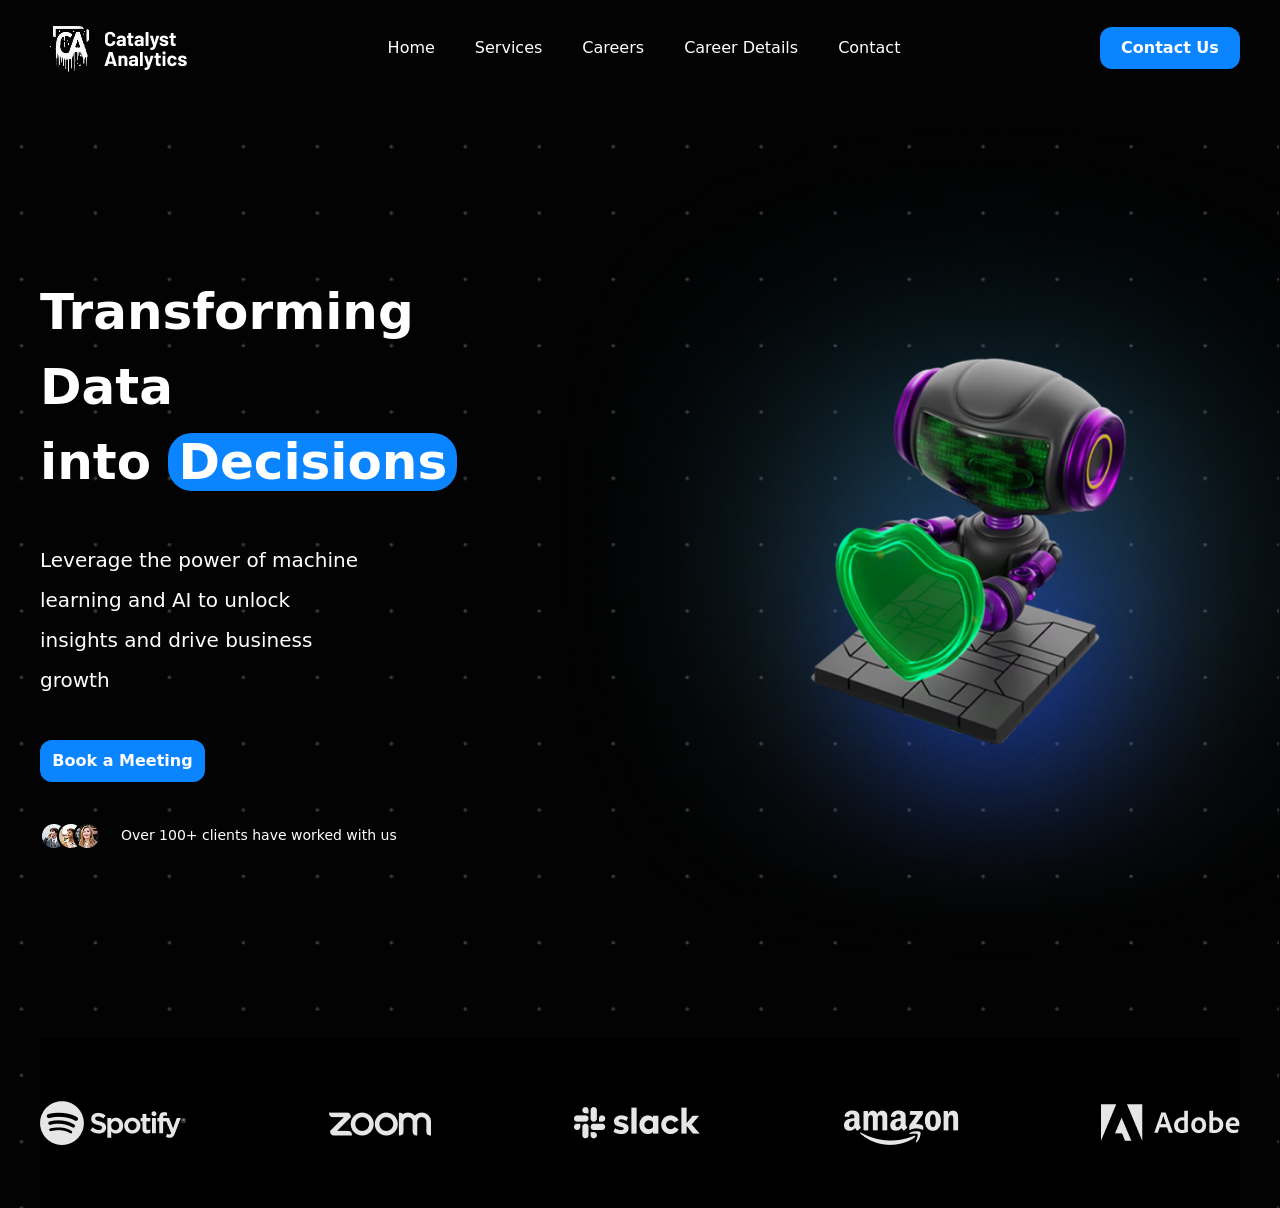
==== index.html @ ceae3aae "small fixes of sec1 page1" ====
<!DOCTYPE html>
<html lang="en">

<head>
    <meta charset="UTF-8">
    <meta name="viewport" content="width=device-width, initial-scale=1.0">
    <link rel="stylesheet" href="./src/output.css">
    <title>Document</title>
</head>

<body class="bg-[#030303]">
    <header class="max-w-[1200px] w-full  h-[96px] items-center m-auto flex flex-row justify-between">
        <img src="./Logo.png" alt="">
        <p class="lg:hidden text-[white] text-4xl mr-[20px]">☰</p>
        <div class="flex flex-row hidden lg:flex text-[white] gap-[40px] text-[16px]">
            <a href="#">Home</a>
            <a href="./src/services.html">Services</a>
            <a href="./src/careers.html">Careers</a>
            <a href="./src/details.html">Career Details</a>
            <a href="./src/Contact.html">Contact</a>
        </div>
        <button class="w-[140px] h-[42px] hidden lg:block bg-[#0A84FF] text-[white] font-semibold rounded-xl">Contact
            Us</button>
    </header>
    <section class="bg-[url('../Frame.png')] bg-no-repeat  bg-contain bg-no-repeat  ">
        <div class="flex  flex-col lg:flex-row max-w-[1200px] mt-[70px] lg:mt-[0] justify-between items-center m-auto w-full h-[400xp] lg:h-[932px]">
            <aside class="flex flex-col gap-[40px]">
                <h1 class="text-[white] text-[40px] lg:text-[50px] lg:w-[472px] font-bold">Transforming Data <br>into
                    <span class="pl-[10px] pr-[10px] bg-[#0A84FF] rounded-3xl">Decisions</span></h1>
                <p class="lg:text-[20px] w-[320px] text-[white] lg:text-left text-center leading-10 font-[300]">Leverage
                    the power of machine learning and <br class="lg:hidden"> AI
                    to unlock <br class="hidden"> insights and drive business growth</p>
                <button
                    class="ml-[80px] lg:ml-[0] w-[165px] h-[42px] bg-[#0A84FF] text-[white] font-semibold rounded-xl">Book
                    a Meeting
                </button>
                <div class="flex flex-row items-center gap-[20px]">
                    <img src="./Group 20.png" alt="">
                    <p class="text-white font-[300] text-[14px]">Over 100+ clients have worked with us</p>
                </div>
            </aside>
            <img src="./robot area.png" class="hidden lg:block lg:w-[66.8%]" alt="">

        </div>
        <div
            class="w-full h-[170px] hidden lg:flex bg-[black] items-center lg:mt-[10px] max-w-[1200px] m-auto flex gap-[50px] flex-col lg:flex-row justify-between">
            <img src="./Logo-1.png" alt="">
            <img src="./Logo-2.png" alt="">
            <img src="./Logo-3.png" alt="">
            <img src="./Logo-4.png" alt="">
            <img src="./Logo-5.png" alt="">
        </div>
    </section>
</body>

</html>
---- src/output.css ----
/*! tailwindcss v4.2.4 | MIT License | https://tailwindcss.com */
@layer properties;
@layer theme, base, components, utilities;
@layer theme {
  :root, :host {
    --font-sans: ui-sans-serif, system-ui, sans-serif, "Apple Color Emoji",
      "Segoe UI Emoji", "Segoe UI Symbol", "Noto Color Emoji";
    --font-mono: ui-monospace, SFMono-Regular, Menlo, Monaco, Consolas, "Liberation Mono",
      "Courier New", monospace;
    --color-white: #fff;
    --spacing: 0.25rem;
    --text-4xl: 2.25rem;
    --text-4xl--line-height: calc(2.5 / 2.25);
    --font-weight-semibold: 600;
    --font-weight-bold: 700;
    --radius-xl: 0.75rem;
    --radius-2xl: 1rem;
    --radius-3xl: 1.5rem;
    --default-font-family: var(--font-sans);
    --default-mono-font-family: var(--font-mono);
  }
}
@layer base {
  *, ::after, ::before, ::backdrop, ::file-selector-button {
    box-sizing: border-box;
    margin: 0;
    padding: 0;
    border: 0 solid;
  }
  html, :host {
    line-height: 1.5;
    -webkit-text-size-adjust: 100%;
    tab-size: 4;
    font-family: var(--default-font-family, ui-sans-serif, system-ui, sans-serif, "Apple Color Emoji", "Segoe UI Emoji", "Segoe UI Symbol", "Noto Color Emoji");
    font-feature-settings: var(--default-font-feature-settings, normal);
    font-variation-settings: var(--default-font-variation-settings, normal);
    -webkit-tap-highlight-color: transparent;
  }
  hr {
    height: 0;
    color: inherit;
    border-top-width: 1px;
  }
  abbr:where([title]) {
    -webkit-text-decoration: underline dotted;
    text-decoration: underline dotted;
  }
  h1, h2, h3, h4, h5, h6 {
    font-size: inherit;
    font-weight: inherit;
  }
  a {
    color: inherit;
    -webkit-text-decoration: inherit;
    text-decoration: inherit;
  }
  b, strong {
    font-weight: bolder;
  }
  code, kbd, samp, pre {
    font-family: var(--default-mono-font-family, ui-monospace, SFMono-Regular, Menlo, Monaco, Consolas, "Liberation Mono", "Courier New", monospace);
    font-feature-settings: var(--default-mono-font-feature-settings, normal);
    font-variation-settings: var(--default-mono-font-variation-settings, normal);
    font-size: 1em;
  }
  small {
    font-size: 80%;
  }
  sub, sup {
    font-size: 75%;
    line-height: 0;
    position: relative;
    vertical-align: baseline;
  }
  sub {
    bottom: -0.25em;
  }
  sup {
    top: -0.5em;
  }
  table {
    text-indent: 0;
    border-color: inherit;
    border-collapse: collapse;
  }
  :-moz-focusring {
    outline: auto;
  }
  progress {
    vertical-align: baseline;
  }
  summary {
    display: list-item;
  }
  ol, ul, menu {
    list-style: none;
  }
  img, svg, video, canvas, audio, iframe, embed, object {
    display: block;
    vertical-align: middle;
  }
  img, video {
    max-width: 100%;
    height: auto;
  }
  button, input, select, optgroup, textarea, ::file-selector-button {
    font: inherit;
    font-feature-settings: inherit;
    font-variation-settings: inherit;
    letter-spacing: inherit;
    color: inherit;
    border-radius: 0;
    background-color: transparent;
    opacity: 1;
  }
  :where(select:is([multiple], [size])) optgroup {
    font-weight: bolder;
  }
  :where(select:is([multiple], [size])) optgroup option {
    padding-inline-start: 20px;
  }
  ::file-selector-button {
    margin-inline-end: 4px;
  }
  ::placeholder {
    opacity: 1;
  }
  @supports (not (-webkit-appearance: -apple-pay-button))  or (contain-intrinsic-size: 1px) {
    ::placeholder {
      color: currentcolor;
      @supports (color: color-mix(in lab, red, red)) {
        color: color-mix(in oklab, currentcolor 50%, transparent);
      }
    }
  }
  textarea {
    resize: vertical;
  }
  ::-webkit-search-decoration {
    -webkit-appearance: none;
  }
  ::-webkit-date-and-time-value {
    min-height: 1lh;
    text-align: inherit;
  }
  ::-webkit-datetime-edit {
    display: inline-flex;
  }
  ::-webkit-datetime-edit-fields-wrapper {
    padding: 0;
  }
  ::-webkit-datetime-edit, ::-webkit-datetime-edit-year-field, ::-webkit-datetime-edit-month-field, ::-webkit-datetime-edit-day-field, ::-webkit-datetime-edit-hour-field, ::-webkit-datetime-edit-minute-field, ::-webkit-datetime-edit-second-field, ::-webkit-datetime-edit-millisecond-field, ::-webkit-datetime-edit-meridiem-field {
    padding-block: 0;
  }
  ::-webkit-calendar-picker-indicator {
    line-height: 1;
  }
  :-moz-ui-invalid {
    box-shadow: none;
  }
  button, input:where([type="button"], [type="reset"], [type="submit"]), ::file-selector-button {
    appearance: button;
  }
  ::-webkit-inner-spin-button, ::-webkit-outer-spin-button {
    height: auto;
  }
  [hidden]:where(:not([hidden="until-found"])) {
    display: none !important;
  }
}
@layer utilities {
  .m-auto {
    margin: auto;
  }
  .mt-\[0px\] {
    margin-top: 0px;
  }
  .mt-\[00px\] {
    margin-top: 00px;
  }
  .mt-\[10px\] {
    margin-top: 10px;
  }
  .mt-\[70px\] {
    margin-top: 70px;
  }
  .mt-\[80px\] {
    margin-top: 80px;
  }
  .mt-\[100px\] {
    margin-top: 100px;
  }
  .mt-\[300px\] {
    margin-top: 300px;
  }
  .mr-\[20px\] {
    margin-right: 20px;
  }
  .ml-\[80px\] {
    margin-left: 80px;
  }
  .ml-\[100px\] {
    margin-left: 100px;
  }
  .flex {
    display: flex;
  }
  .hidden {
    display: none;
  }
  .table {
    display: table;
  }
  .h-\[42px\] {
    height: 42px;
  }
  .h-\[77px\] {
    height: 77px;
  }
  .h-\[96\] {
    height: 96;
  }
  .h-\[96px\] {
    height: 96px;
  }
  .h-\[170px\] {
    height: 170px;
  }
  .h-\[400xp\] {
    height: 400xp;
  }
  .h-\[654\.5970458984375px\] {
    height: 654.5970458984375px;
  }
  .h-\[655px\] {
    height: 655px;
  }
  .h-\[932\] {
    height: 932;
  }
  .h-\[932px\] {
    height: 932px;
  }
  .w-\[0\%\] {
    width: 0%;
  }
  .w-\[2px\] {
    width: 2px;
  }
  .w-\[5\] {
    width: 5;
  }
  .w-\[20px\] {
    width: 20px;
  }
  .w-\[39px\] {
    width: 39px;
  }
  .w-\[42px\] {
    width: 42px;
  }
  .w-\[50\%\] {
    width: 50%;
  }
  .w-\[65\%\] {
    width: 65%;
  }
  .w-\[66\%\] {
    width: 66%;
  }
  .w-\[66\.5\%\] {
    width: 66.5%;
  }
  .w-\[66\.8\%\] {
    width: 66.8%;
  }
  .w-\[67\%\] {
    width: 67%;
  }
  .w-\[68\%\] {
    width: 68%;
  }
  .w-\[70\%\] {
    width: 70%;
  }
  .w-\[80\%\] {
    width: 80%;
  }
  .w-\[140\.00000691413788\] {
    width: 140.00000691413788;
  }
  .w-\[140px\] {
    width: 140px;
  }
  .w-\[165\.00000542402177\] {
    width: 165.00000542402177;
  }
  .w-\[165px\] {
    width: 165px;
  }
  .w-\[200px\] {
    width: 200px;
  }
  .w-\[320px\] {
    width: 320px;
  }
  .w-\[359px\] {
    width: 359px;
  }
  .w-\[378px\] {
    width: 378px;
  }
  .w-\[378x\] {
    width: 378x;
  }
  .w-\[452px\] {
    width: 452px;
  }
  .w-\[472px\] {
    width: 472px;
  }
  .w-\[492px\] {
    width: 492px;
  }
  .w-\[502px\] {
    width: 502px;
  }
  .w-\[552px\] {
    width: 552px;
  }
  .w-\[570px\] {
    width: 570px;
  }
  .w-\[582px\] {
    width: 582px;
  }
  .w-\[602px\] {
    width: 602px;
  }
  .w-\[712px\] {
    width: 712px;
  }
  .w-\[761\.2799072265625\] {
    width: 761.2799072265625;
  }
  .w-\[761\.2799072265625px\] {
    width: 761.2799072265625px;
  }
  .w-full {
    width: 100%;
  }
  .max-w-\[1200px\] {
    max-width: 1200px;
  }
  .border-collapse {
    border-collapse: collapse;
  }
  .resize {
    resize: both;
  }
  .flex-col {
    flex-direction: column;
  }
  .flex-row {
    flex-direction: row;
  }
  .items-center {
    align-items: center;
  }
  .justify-between {
    justify-content: space-between;
  }
  .justify-center {
    justify-content: center;
  }
  .gap-\[20px\] {
    gap: 20px;
  }
  .gap-\[30px\] {
    gap: 30px;
  }
  .gap-\[40px\] {
    gap: 40px;
  }
  .gap-\[50px\] {
    gap: 50px;
  }
  .rounded-2xl {
    border-radius: var(--radius-2xl);
  }
  .rounded-3xl {
    border-radius: var(--radius-3xl);
  }
  .rounded-xl {
    border-radius: var(--radius-xl);
  }
  .border {
    border-style: var(--tw-border-style);
    border-width: 1px;
  }
  .bg-\[\#0A84FF\] {
    background-color: #0A84FF;
  }
  .bg-\[\#030303\] {
    background-color: #030303;
  }
  .bg-\[black\] {
    background-color: black;
  }
  .bg-\[ur\(\'\'\)\] {
    background-color: ur('');
  }
  .bg-\[ur\(\'\.\.\/Frame\'\)\] {
    background-color: ur('../Frame');
  }
  .bg-\[ur\(\'\.\.\/Frame\.png\'\)\] {
    background-color: ur('../Frame.png');
  }
  .bg-\[ur\(\'\.\/Frame\.png\'\)\] {
    background-color: ur('./Frame.png');
  }
  .bg-\[ur\] {
    background-color: ur;
  }
  .bg-\[url\(\'\.\.\/Frame\.png\'\)\] {
    background-image: url('../Frame.png');
  }
  .bg-\[url\(\'\.\/Frame\.png\'\)\] {
    background-image: url('./Frame.png');
  }
  .bg-contain {
    background-size: contain;
  }
  .bg-cover {
    background-size: cover;
  }
  .bg-no-repeat {
    background-repeat: no-repeat;
  }
  .pr-\[10px\] {
    padding-right: 10px;
  }
  .pl-\[10px\] {
    padding-left: 10px;
  }
  .pl-\[100px\] {
    padding-left: 100px;
  }
  .text-center {
    text-align: center;
  }
  .text-4xl {
    font-size: var(--text-4xl);
    line-height: var(--tw-leading, var(--text-4xl--line-height));
  }
  .text-\[14px\] {
    font-size: 14px;
  }
  .text-\[16px\] {
    font-size: 16px;
  }
  .text-\[18px\] {
    font-size: 18px;
  }
  .text-\[20px\] {
    font-size: 20px;
  }
  .text-\[30px\] {
    font-size: 30px;
  }
  .text-\[40px\] {
    font-size: 40px;
  }
  .text-\[50px\] {
    font-size: 50px;
  }
  .text-\[60px\] {
    font-size: 60px;
  }
  .text-\[65px\] {
    font-size: 65px;
  }
  .text-\[69px\] {
    font-size: 69px;
  }
  .text-\[72px\] {
    font-size: 72px;
  }
  .leading-3 {
    --tw-leading: calc(var(--spacing) * 3);
    line-height: calc(var(--spacing) * 3);
  }
  .leading-10 {
    --tw-leading: calc(var(--spacing) * 10);
    line-height: calc(var(--spacing) * 10);
  }
  .font-\[300\] {
    --tw-font-weight: 300;
    font-weight: 300;
  }
  .font-bold {
    --tw-font-weight: var(--font-weight-bold);
    font-weight: var(--font-weight-bold);
  }
  .font-semibold {
    --tw-font-weight: var(--font-weight-semibold);
    font-weight: var(--font-weight-semibold);
  }
  .text-\[14\[x\]\] {
    color: 14[x];
  }
  .text-\[px\] {
    color: px;
  }
  .text-\[white\] {
    color: white;
  }
  .text-white {
    color: var(--color-white);
  }
  .underline {
    text-decoration-line: underline;
  }
  .outline {
    outline-style: var(--tw-outline-style);
    outline-width: 1px;
  }
  .lg\:mt-\[0\] {
    @media (width >= 64rem) {
      margin-top: 0;
    }
  }
  .lg\:mt-\[10px\] {
    @media (width >= 64rem) {
      margin-top: 10px;
    }
  }
  .lg\:mr-\[0\] {
    @media (width >= 64rem) {
      margin-right: 0;
    }
  }
  .lg\:ml-\[0\] {
    @media (width >= 64rem) {
      margin-left: 0;
    }
  }
  .lg\:block {
    @media (width >= 64rem) {
      display: block;
    }
  }
  .lg\:flex {
    @media (width >= 64rem) {
      display: flex;
    }
  }
  .lg\:hidden {
    @media (width >= 64rem) {
      display: none;
    }
  }
  .lg\:h-\[932px\] {
    @media (width >= 64rem) {
      height: 932px;
    }
  }
  .lg\:w-\[66\.8\%\] {
    @media (width >= 64rem) {
      width: 66.8%;
    }
  }
  .lg\:w-\[472px\] {
    @media (width >= 64rem) {
      width: 472px;
    }
  }
  .lg\:max-w-\[1200px\] {
    @media (width >= 64rem) {
      max-width: 1200px;
    }
  }
  .lg\:flex-row {
    @media (width >= 64rem) {
      flex-direction: row;
    }
  }
  .lg\:text-left {
    @media (width >= 64rem) {
      text-align: left;
    }
  }
  .lg\:text-\[20px\] {
    @media (width >= 64rem) {
      font-size: 20px;
    }
  }
  .lg\:text-\[50px\] {
    @media (width >= 64rem) {
      font-size: 50px;
    }
  }
}
@property --tw-border-style {
  syntax: "*";
  inherits: false;
  initial-value: solid;
}
@property --tw-leading {
  syntax: "*";
  inherits: false;
}
@property --tw-font-weight {
  syntax: "*";
  inherits: false;
}
@property --tw-outline-style {
  syntax: "*";
  inherits: false;
  initial-value: solid;
}
@layer properties {
  @supports ((-webkit-hyphens: none) and (not (margin-trim: inline))) or ((-moz-orient: inline) and (not (color:rgb(from red r g b)))) {
    *, ::before, ::after, ::backdrop {
      --tw-border-style: solid;
      --tw-leading: initial;
      --tw-font-weight: initial;
      --tw-outline-style: solid;
    }
  }
}
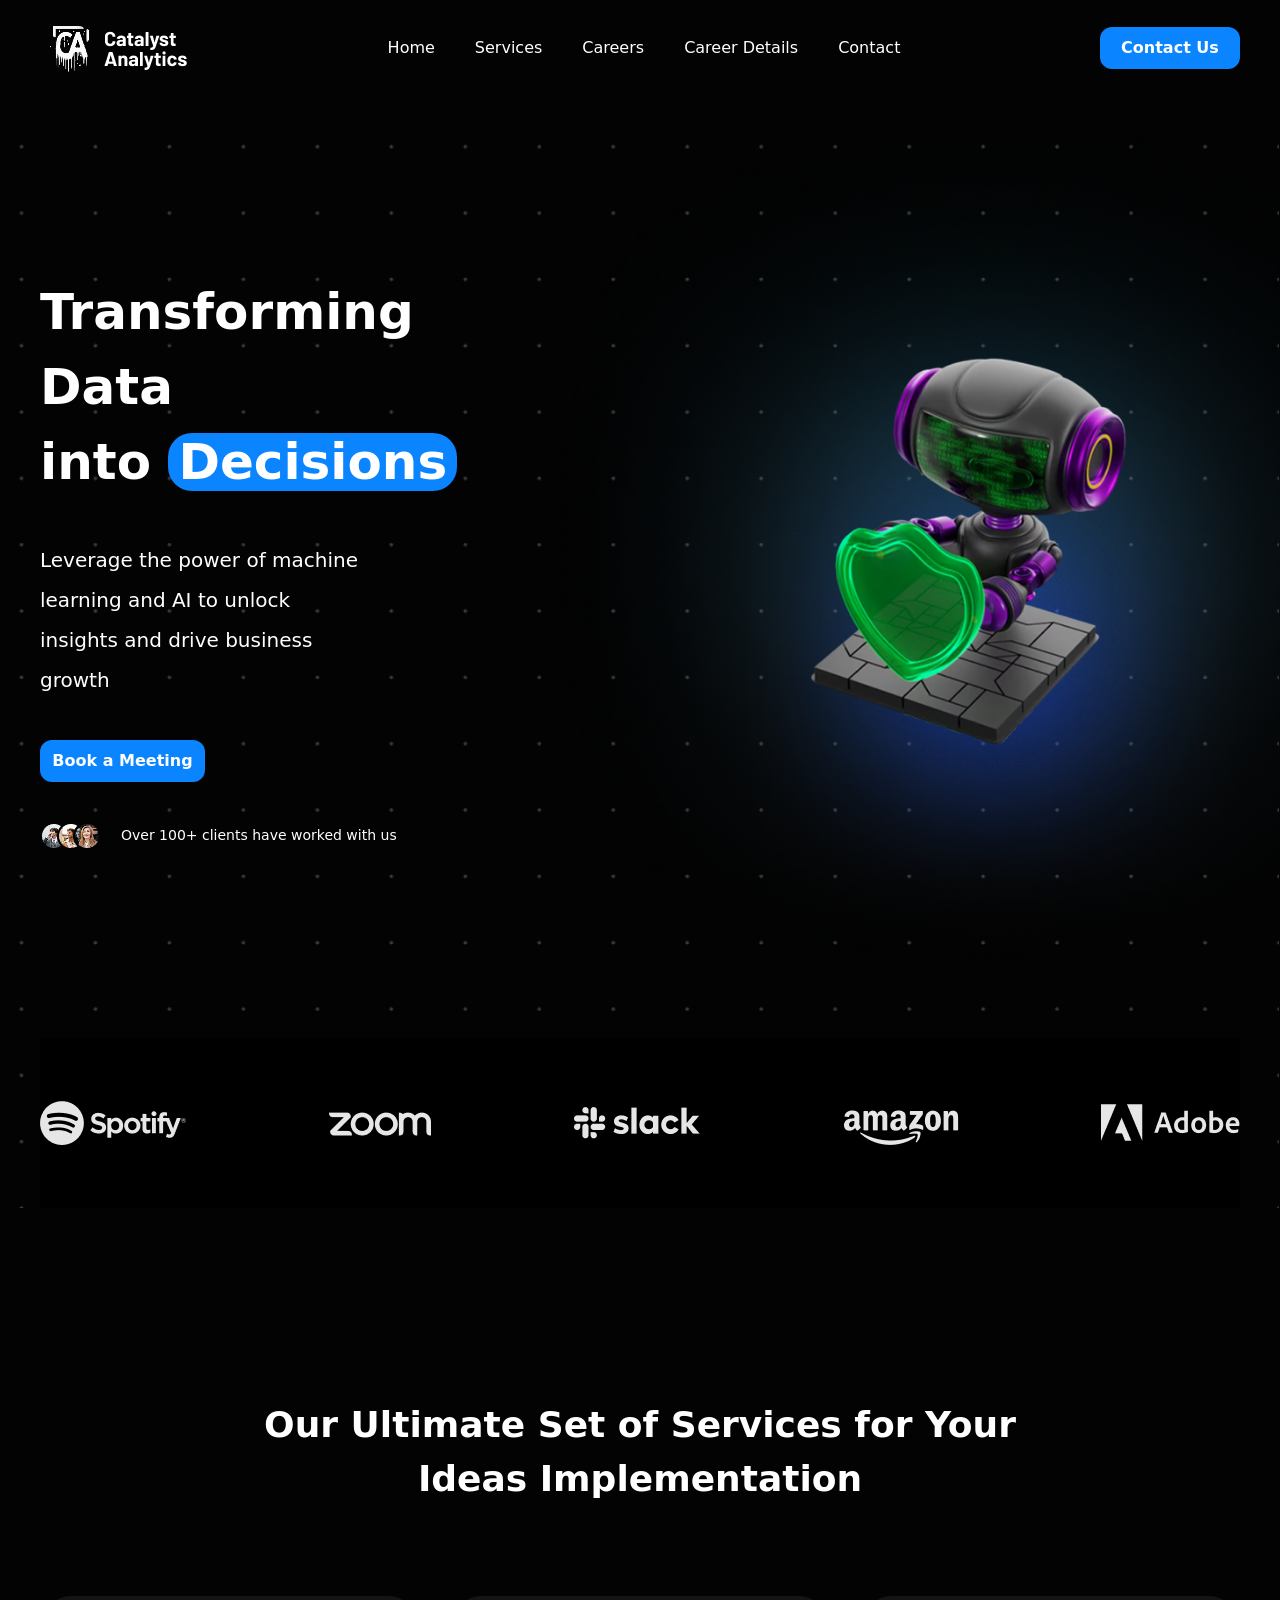
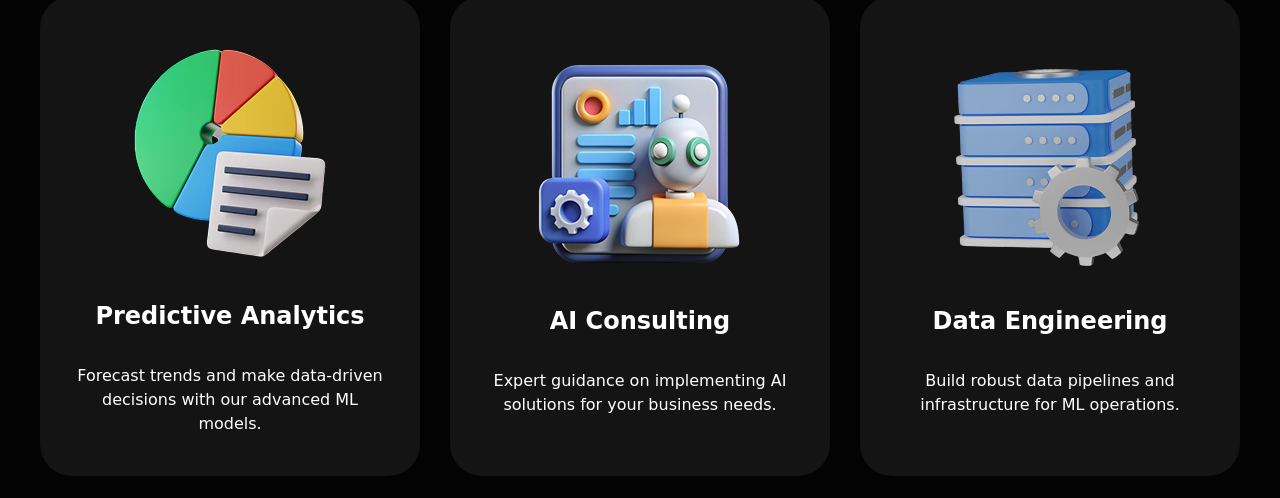
==== commit 8969a326: "page1 sec2" ====
--- a/index.html
+++ b/index.html
@@ -23,10 +23,12 @@
             Us</button>
     </header>
     <section class="bg-[url('../Frame.png')] bg-no-repeat  bg-contain bg-no-repeat  ">
-        <div class="flex  flex-col lg:flex-row max-w-[1200px] mt-[70px] lg:mt-[0] justify-between items-center m-auto w-full h-[400xp] lg:h-[932px]">
+        <div
+            class="flex  flex-col lg:flex-row max-w-[1200px] mt-[70px] lg:mt-[0] justify-between items-center m-auto w-full h-[400xp] lg:h-[932px]">
             <aside class="flex flex-col gap-[40px]">
                 <h1 class="text-[white] text-[40px] lg:text-[50px] lg:w-[472px] font-bold">Transforming Data <br>into
-                    <span class="pl-[10px] pr-[10px] bg-[#0A84FF] rounded-3xl">Decisions</span></h1>
+                    <span class="pl-[10px] pr-[10px] bg-[#0A84FF] rounded-3xl">Decisions</span>
+                </h1>
                 <p class="lg:text-[20px] w-[320px] text-[white] lg:text-left text-center leading-10 font-[300]">Leverage
                     the power of machine learning and <br class="lg:hidden"> AI
                     to unlock <br class="hidden"> insights and drive business growth</p>
@@ -51,6 +53,32 @@
             <img src="./Logo-5.png" alt="">
         </div>
     </section>
+    <section>
+        <div class="mt-[190px] flex flex-col max-w-[1200px] m-auto w-full h-[700px] gap-[90px]">
+            <h1 class="text-white text-[36px] font-bold text-center">Our Ultimate Set of Services for Your <br> Ideas
+                Implementation</h1>
+            <div class="flex flex-col gap-[30px] lg:pl-[0] lg:flex-row justify-between">
+                <div
+                    class="flex lg:flex flex-col bg-[#141414]   justify-center lg:rounded-4xl text-[white] text-center items-center gap-[30px] w-[380px] h-[480px]">
+                    <img src="./72355892508 1.png" alt="">
+                    <h1 class="text-[24px] font-semibold">Predictive Analytics</h1>
+                    <p class="font-[300]">Forecast trends and make data-driven <br> decisions with our advanced ML <br> models.</p>
+                </div>
+                <div
+                    class="flex flex-col bg-[#141414] justify-center lg:rounded-4xl text-[white] text-center items-center gap-[30px] w-[380px] h-[480px]">
+                    <img src="./72355892508 1 (1).png" alt="">
+                    <h1 class="text-[24px] font-semibold">AI Consulting</h1>
+                    <p class="font-[300]">Expert guidance on implementing AI <br> solutions for your business needs.</p>
+                </div>
+                <div
+                    class="flex flex-col bg-[#141414] justify-center lg:rounded-4xl text-[white] text-center items-center gap-[30px] w-[380px] h-[480px]">
+                    <img src="./72355892508 1 (2).png" alt="">
+                    <h1 class="text-[24px] font-semibold">Data Engineering</h1>
+                    <p class="font-[300]">Build robust data pipelines and <br> infrastructure for ML operations.</p>
+                </div>
+            </div>
+        </div>
+    </section>
 </body>
 
 </html>
--- a/src/output.css
+++ b/src/output.css
@@ -16,6 +16,7 @@
     --radius-xl: 0.75rem;
     --radius-2xl: 1rem;
     --radius-3xl: 1.5rem;
+    --radius-4xl: 2rem;
     --default-font-family: var(--font-sans);
     --default-mono-font-family: var(--font-mono);
   }
@@ -190,12 +191,24 @@
   .mt-\[100px\] {
     margin-top: 100px;
   }
+  .mt-\[150px\] {
+    margin-top: 150px;
+  }
+  .mt-\[190px\] {
+    margin-top: 190px;
+  }
   .mt-\[300px\] {
     margin-top: 300px;
   }
   .mr-\[20px\] {
     margin-right: 20px;
   }
+  .mr-\[30px\] {
+    margin-right: 30px;
+  }
+  .ml-\[30px\] {
+    margin-left: 30px;
+  }
   .ml-\[80px\] {
     margin-left: 80px;
   }
@@ -229,12 +242,18 @@
   .h-\[400xp\] {
     height: 400xp;
   }
+  .h-\[480px\] {
+    height: 480px;
+  }
   .h-\[654\.5970458984375px\] {
     height: 654.5970458984375px;
   }
   .h-\[655px\] {
     height: 655px;
   }
+  .h-\[700px\] {
+    height: 700px;
+  }
   .h-\[932\] {
     height: 932;
   }
@@ -259,6 +278,9 @@
   .w-\[42px\] {
     width: 42px;
   }
+  .w-\[47\] {
+    width: 47;
+  }
   .w-\[50\%\] {
     width: 50%;
   }
@@ -313,6 +335,9 @@
   .w-\[378x\] {
     width: 378x;
   }
+  .w-\[380px\] {
+    width: 380px;
+  }
   .w-\[452px\] {
     width: 452px;
   }
@@ -385,11 +410,17 @@
   .gap-\[50px\] {
     gap: 50px;
   }
+  .gap-\[90px\] {
+    gap: 90px;
+  }
   .rounded-2xl {
     border-radius: var(--radius-2xl);
   }
   .rounded-3xl {
     border-radius: var(--radius-3xl);
+  }
+  .rounded-4xl {
+    border-radius: var(--radius-4xl);
   }
   .rounded-xl {
     border-radius: var(--radius-xl);
@@ -404,6 +435,9 @@
   .bg-\[\#030303\] {
     background-color: #030303;
   }
+  .bg-\[\#141414\] {
+    background-color: #141414;
+  }
   .bg-\[black\] {
     background-color: black;
   }
@@ -440,11 +474,20 @@
   .pr-\[10px\] {
     padding-right: 10px;
   }
+  .pr-\[30px\] {
+    padding-right: 30px;
+  }
   .pl-\[10px\] {
     padding-left: 10px;
   }
+  .pl-\[30px\] {
+    padding-left: 30px;
+  }
   .pl-\[100px\] {
     padding-left: 100px;
+  }
+  .pl-\[px\] {
+    padding-left: px;
   }
   .text-center {
     text-align: center;
@@ -465,8 +508,14 @@
   .text-\[20px\] {
     font-size: 20px;
   }
+  .text-\[24px\] {
+    font-size: 24px;
+  }
   .text-\[30px\] {
     font-size: 30px;
+  }
+  .text-\[36px\] {
+    font-size: 36px;
   }
   .text-\[40px\] {
     font-size: 40px;
@@ -583,6 +632,16 @@
   .lg\:flex-row {
     @media (width >= 64rem) {
       flex-direction: row;
+    }
+  }
+  .lg\:rounded-4xl {
+    @media (width >= 64rem) {
+      border-radius: var(--radius-4xl);
+    }
+  }
+  .lg\:pl-\[0\] {
+    @media (width >= 64rem) {
+      padding-left: 0;
     }
   }
   .lg\:text-left {
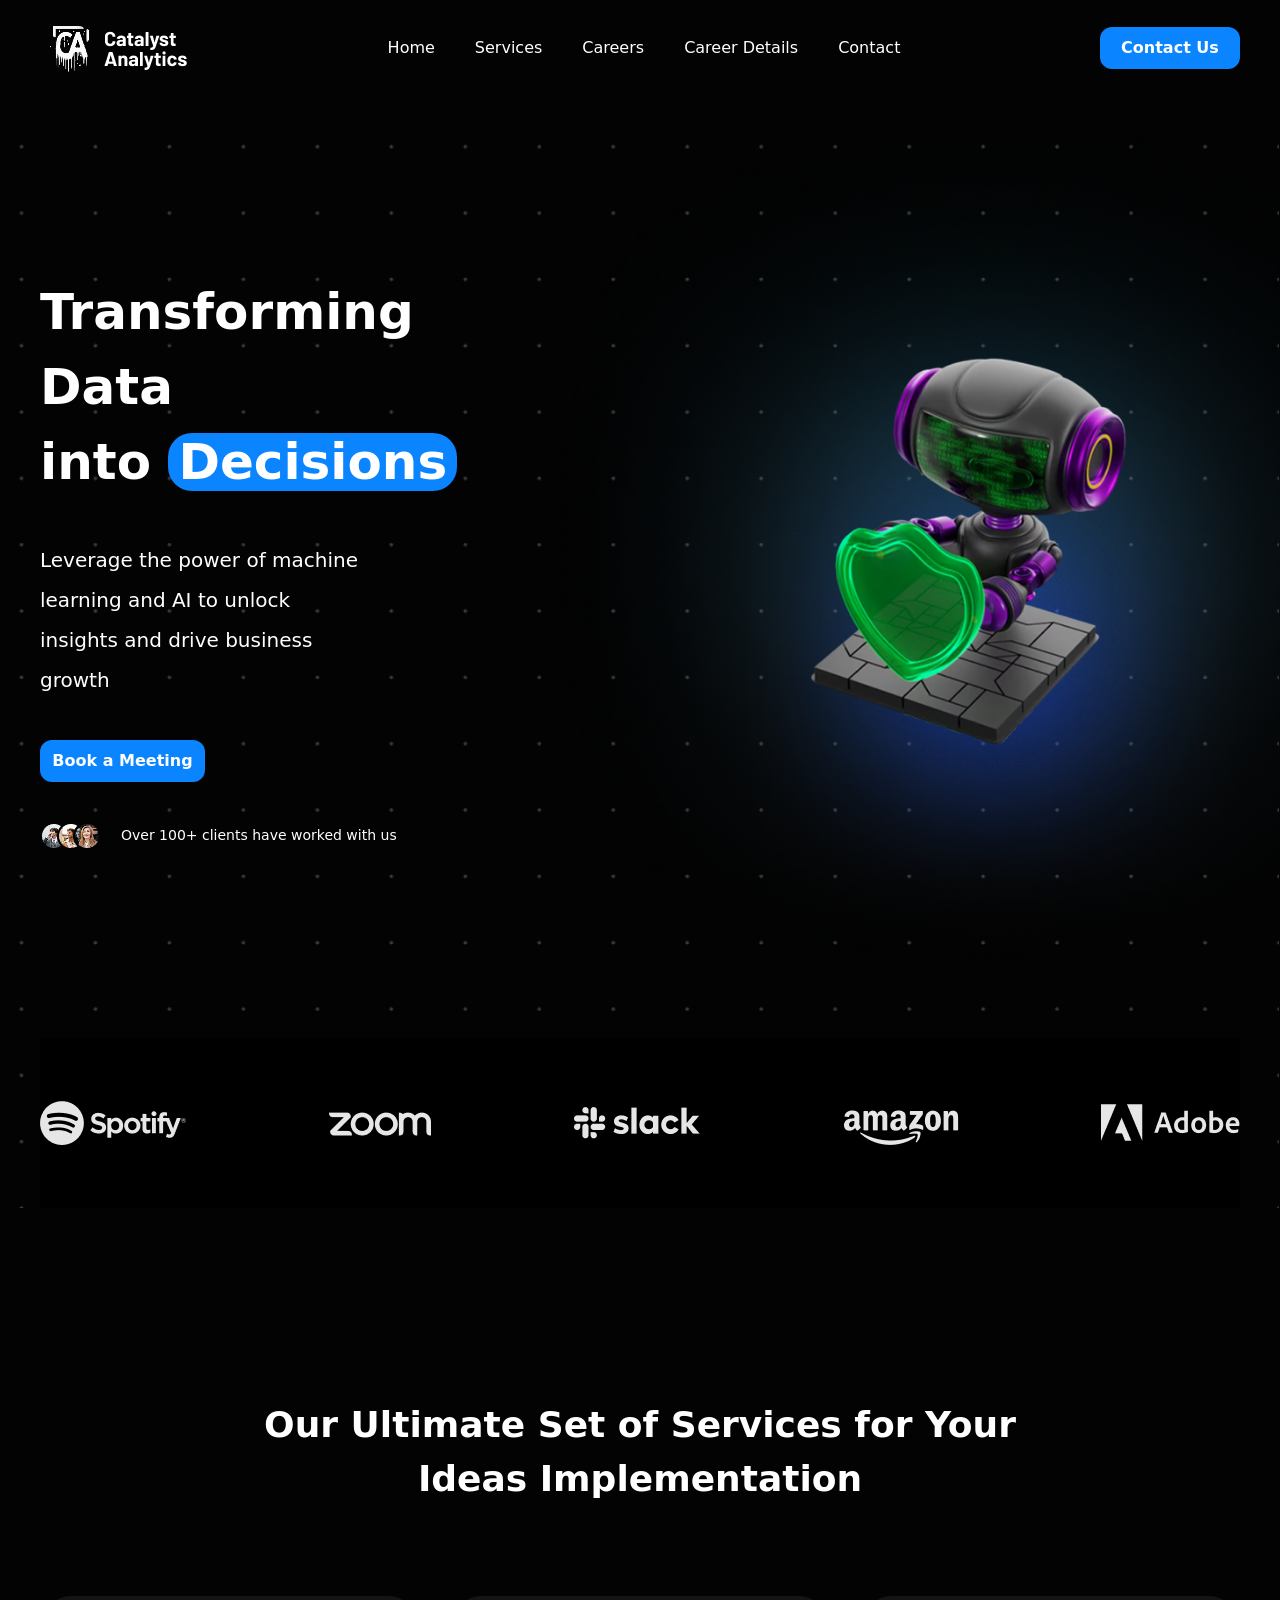
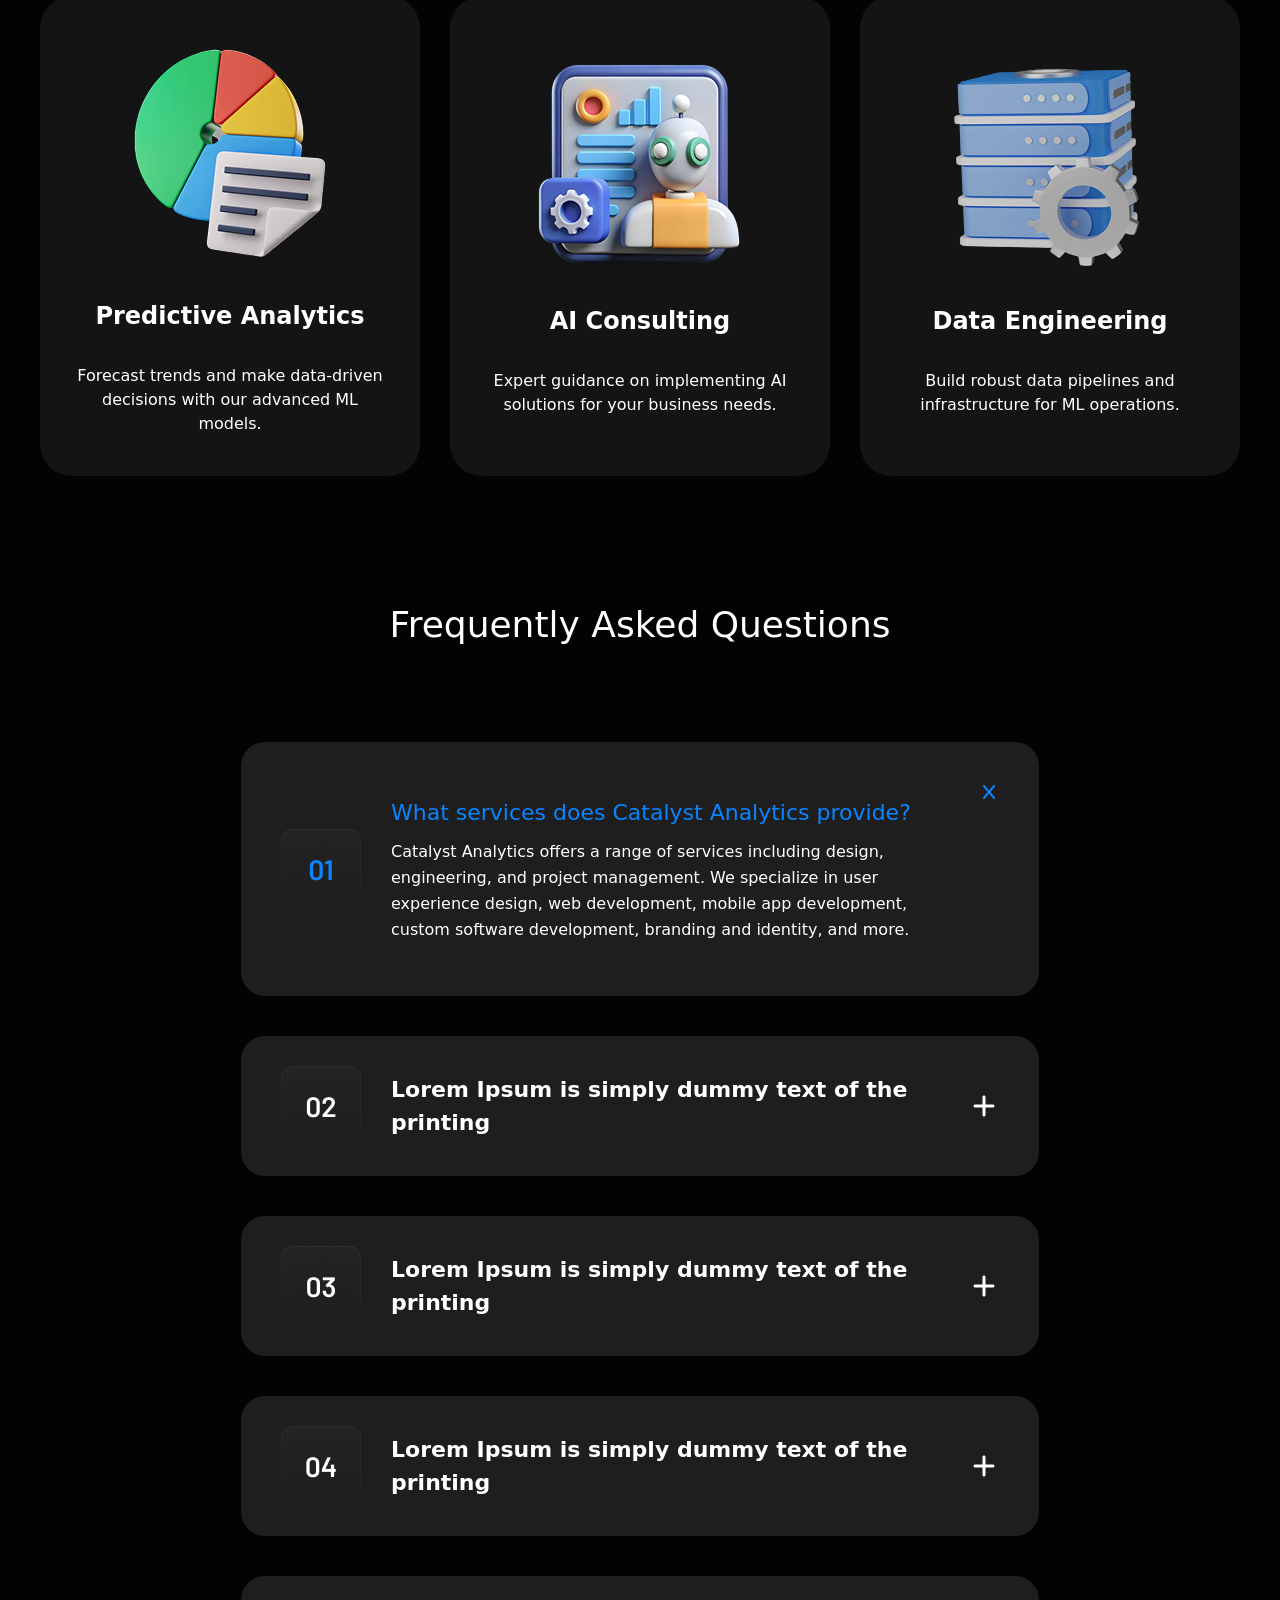
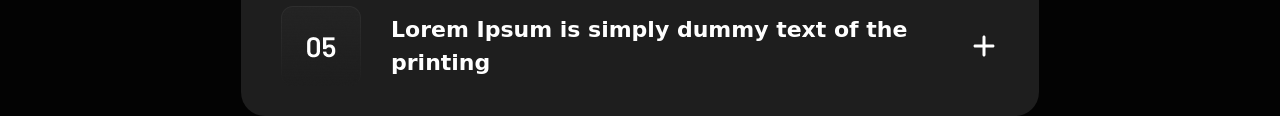
==== commit 86f120c6: "page1 sec last" ====
--- a/index.html
+++ b/index.html
@@ -62,7 +62,8 @@
                     class="flex lg:flex flex-col bg-[#141414]   justify-center lg:rounded-4xl text-[white] text-center items-center gap-[30px] w-[380px] h-[480px]">
                     <img src="./72355892508 1.png" alt="">
                     <h1 class="text-[24px] font-semibold">Predictive Analytics</h1>
-                    <p class="font-[300]">Forecast trends and make data-driven <br> decisions with our advanced ML <br> models.</p>
+                    <p class="font-[300]">Forecast trends and make data-driven <br> decisions with our advanced ML <br>
+                        models.</p>
                 </div>
                 <div
                     class="flex flex-col bg-[#141414] justify-center lg:rounded-4xl text-[white] text-center items-center gap-[30px] w-[380px] h-[480px]">
@@ -79,6 +80,100 @@
             </div>
         </div>
     </section>
+    <section class="flex flex-col max-w-[1200px] m-auto gap-[40px] lg:gap-[90px] mt-[1200px] lg:mt-[100px] px-4">
+        <h4 class="text-white text-[28px] lg:text-[36px] text-center">Frequently Asked Questions</h4>
+
+        <div class="flex flex-col items-center gap-[20px] lg:gap-[40px]">
+
+            <div
+                class="w-full max-w-[798px] min-h-[200px] lg:h-[254px] bg-[#1E1E1E] flex p-[20px] lg:p-[40px] rounded-3xl">
+                <div class="flex flex-row items-start lg:items-center gap-[20px] lg:gap-[30px] w-full">
+                    <img src="./Container.png" alt="" class="w-[40px] lg:w-auto">
+                    <div class="flex-1">
+                        <p class="text-white font-[300] text-[14px] lg:text-[16px] leading-relaxed">
+                            <span class="text-[18px] lg:text-[22px] font-[500] text-[#0A84FF] block mb-2">
+                                What services does Catalyst Analytics provide?
+                            </span>
+                            Catalyst Analytics offers a range of services including design, engineering, and project
+                            management.
+                            We specialize in user experience design, web development, mobile app development,
+                            custom software development, branding and identity, and more.
+                        </p>
+                    </div>
+                    <svg xmlns="http://www.w3.org/2000/svg"
+                        class="w-[20px] h-[20px] flex-shrink-0 mt-2 lg:mt-0 lg:self-start" viewBox="0 0 640 640">
+                        <path fill="#0a84ff"
+                            d="M504.6 148.5C515.9 134.9 514.1 114.7 500.5 103.4C486.9 92.1 466.7 93.9 455.4 107.5L320 270L184.6 107.5C173.3 93.9 153.1 92.1 139.5 103.4C125.9 114.7 124.1 134.9 135.4 148.5L278.3 320L135.4 491.5C124.1 505.1 125.9 525.3 139.5 536.6C153.1 547.9 173.3 546.1 184.6 532.5L320 370L455.4 532.5C466.7 546.1 486.9 547.9 500.5 536.6C514.1 525.3 515.9 505.1 504.6 491.5L361.7 320L504.6 148.5z" />
+                    </svg>
+                </div>
+            </div>
+
+            <div
+                class="w-full max-w-[798px] min-h-[100px] lg:h-[140px] bg-[#1E1E1E] flex px-[20px] lg:px-[40px] py-[20px] lg:py-0 rounded-3xl">
+                <div class="flex flex-row items-center justify-between w-full gap-[20px] lg:gap-[30px]">
+                    <div class="flex flex-row items-center gap-[20px] lg:gap-[30px]">
+                        <img src="./Container (1).png" alt="" class="w-[40px] lg:w-auto">
+                        <p class="text-[16px] lg:text-[22px] font-semibold text-white">Lorem Ipsum is simply dummy text
+                            of the printing</p>
+                    </div>
+                    <svg xmlns="http://www.w3.org/2000/svg"
+                        class="w-[25px] h-[25px] lg:w-[30px] lg:h-[30px] flex-shrink-0" viewBox="0 0 640 640">
+                        <path fill="white"
+                            d="M352 128C352 110.3 337.7 96 320 96C302.3 96 288 110.3 288 128L288 288L128 288C110.3 288 96 302.3 96 320C96 337.7 110.3 352 128 352L288 352L288 512C288 529.7 302.3 544 320 544C337.7 544 352 529.7 352 512L352 352L512 352C529.7 352 544 337.7 544 320C544 302.3 529.7 288 512 288L352 288L352 128z" />
+                    </svg>
+                </div>
+            </div>
+
+            <div
+                class="w-full max-w-[798px] min-h-[100px] lg:h-[140px] bg-[#1E1E1E] flex px-[20px] lg:px-[40px] py-[20px] lg:py-0 rounded-3xl">
+                <div class="flex flex-row items-center justify-between w-full gap-[20px] lg:gap-[30px]">
+                    <div class="flex flex-row items-center gap-[20px] lg:gap-[30px]">
+                        <img src="./Container (2).png" alt="" class="w-[40px] lg:w-auto">
+                        <p class="text-[16px] lg:text-[22px] font-semibold text-white">Lorem Ipsum is simply dummy text
+                            of the printing</p>
+                    </div>
+                    <svg xmlns="http://www.w3.org/2000/svg"
+                        class="w-[25px] h-[25px] lg:w-[30px] lg:h-[30px] flex-shrink-0" viewBox="0 0 640 640">
+                        <path fill="white"
+                            d="M352 128C352 110.3 337.7 96 320 96C302.3 96 288 110.3 288 128L288 288L128 288C110.3 288 96 302.3 96 320C96 337.7 110.3 352 128 352L288 352L288 512C288 529.7 302.3 544 320 544C337.7 544 352 529.7 352 512L352 352L512 352C529.7 352 544 337.7 544 320C544 302.3 529.7 288 512 288L352 288L352 128z" />
+                    </svg>
+                </div>
+            </div>
+
+            <div
+                class="w-full max-w-[798px] min-h-[100px] lg:h-[140px] bg-[#1E1E1E] flex px-[20px] lg:px-[40px] py-[20px] lg:py-0 rounded-3xl">
+                <div class="flex flex-row items-center justify-between w-full gap-[20px] lg:gap-[30px]">
+                    <div class="flex flex-row items-center gap-[20px] lg:gap-[30px]">
+                        <img src="./Container (3).png" alt="" class="w-[40px] lg:w-auto">
+                        <p class="text-[16px] lg:text-[22px] font-semibold text-white">Lorem Ipsum is simply dummy text
+                            of the printing</p>
+                    </div>
+                    <svg xmlns="http://www.w3.org/2000/svg"
+                        class="w-[25px] h-[25px] lg:w-[30px] lg:h-[30px] flex-shrink-0" viewBox="0 0 640 640">
+                        <path fill="white"
+                            d="M352 128C352 110.3 337.7 96 320 96C302.3 96 288 110.3 288 128L288 288L128 288C110.3 288 96 302.3 96 320C96 337.7 110.3 352 128 352L288 352L288 512C288 529.7 302.3 544 320 544C337.7 544 352 529.7 352 512L352 352L512 352C529.7 352 544 337.7 544 320C544 302.3 529.7 288 512 288L352 288L352 128z" />
+                    </svg>
+                </div>
+            </div>
+
+            <div
+                class="w-full max-w-[798px] min-h-[100px] lg:h-[140px] bg-[#1E1E1E] flex px-[20px] lg:px-[40px] py-[20px] lg:py-0 rounded-3xl">
+                <div class="flex flex-row items-center justify-between w-full gap-[20px] lg:gap-[30px]">
+                    <div class="flex flex-row items-center gap-[20px] lg:gap-[30px]">
+                        <img src="./Container (4).png" alt="" class="w-[40px] lg:w-auto">
+                        <p class="text-[16px] lg:text-[22px] font-semibold text-white">Lorem Ipsum is simply dummy text
+                            of the printing</p>
+                    </div>
+                    <svg xmlns="http://www.w3.org/2000/svg"
+                        class="w-[25px] h-[25px] lg:w-[30px] lg:h-[30px] flex-shrink-0" viewBox="0 0 640 640">
+                        <path fill="white"
+                            d="M352 128C352 110.3 337.7 96 320 96C302.3 96 288 110.3 288 128L288 288L128 288C110.3 288 96 302.3 96 320C96 337.7 110.3 352 128 352L288 352L288 512C288 529.7 302.3 544 320 544C337.7 544 352 529.7 352 512L352 352L512 352C529.7 352 544 337.7 544 320C544 302.3 529.7 288 512 288L352 288L352 128z" />
+                    </svg>
+                </div>
+            </div>
+
+        </div>
+    </section>
 </body>
 
 </html>
--- a/src/output.css
+++ b/src/output.css
@@ -13,6 +13,7 @@
     --text-4xl--line-height: calc(2.5 / 2.25);
     --font-weight-semibold: 600;
     --font-weight-bold: 700;
+    --leading-relaxed: 1.625;
     --radius-xl: 0.75rem;
     --radius-2xl: 1rem;
     --radius-3xl: 1.5rem;
@@ -173,6 +174,9 @@
   .m-auto {
     margin: auto;
   }
+  .mt-2 {
+    margin-top: calc(var(--spacing) * 2);
+  }
   .mt-\[0px\] {
     margin-top: 0px;
   }
@@ -188,6 +192,9 @@
   .mt-\[80px\] {
     margin-top: 80px;
   }
+  .mt-\[100p\] {
+    margin-top: 100p;
+  }
   .mt-\[100px\] {
     margin-top: 100px;
   }
@@ -200,12 +207,42 @@
   .mt-\[300px\] {
     margin-top: 300px;
   }
+  .mt-\[500px\] {
+    margin-top: 500px;
+  }
+  .mt-\[900px\] {
+    margin-top: 900px;
+  }
+  .mt-\[1000px\] {
+    margin-top: 1000px;
+  }
+  .mt-\[1200px\] {
+    margin-top: 1200px;
+  }
   .mr-\[20px\] {
     margin-right: 20px;
   }
   .mr-\[30px\] {
     margin-right: 30px;
   }
+  .mb-2 {
+    margin-bottom: calc(var(--spacing) * 2);
+  }
+  .mb-\[30px\] {
+    margin-bottom: 30px;
+  }
+  .mb-\[90px\] {
+    margin-bottom: 90px;
+  }
+  .mb-\[110px\] {
+    margin-bottom: 110px;
+  }
+  .mb-\[120px\] {
+    margin-bottom: 120px;
+  }
+  .ml-\[10px\] {
+    margin-left: 10px;
+  }
   .ml-\[30px\] {
     margin-left: 30px;
   }
@@ -215,6 +252,9 @@
   .ml-\[100px\] {
     margin-left: 100px;
   }
+  .block {
+    display: block;
+  }
   .flex {
     display: flex;
   }
@@ -224,6 +264,18 @@
   .table {
     display: table;
   }
+  .h-\[20px\] {
+    height: 20px;
+  }
+  .h-\[21px\] {
+    height: 21px;
+  }
+  .h-\[25px\] {
+    height: 25px;
+  }
+  .h-\[30px\] {
+    height: 30px;
+  }
   .h-\[42px\] {
     height: 42px;
   }
@@ -236,9 +288,15 @@
   .h-\[96px\] {
     height: 96px;
   }
+  .h-\[140px\] {
+    height: 140px;
+  }
   .h-\[170px\] {
     height: 170px;
   }
+  .h-\[254px\] {
+    height: 254px;
+  }
   .h-\[400xp\] {
     height: 400xp;
   }
@@ -260,6 +318,12 @@
   .h-\[932px\] {
     height: 932px;
   }
+  .min-h-\[100px\] {
+    min-height: 100px;
+  }
+  .min-h-\[200px\] {
+    min-height: 200px;
+  }
   .w-\[0\%\] {
     width: 0%;
   }
@@ -269,12 +333,27 @@
   .w-\[5\] {
     width: 5;
   }
+  .w-\[10px\] {
+    width: 10px;
+  }
   .w-\[20px\] {
     width: 20px;
   }
+  .w-\[21px\] {
+    width: 21px;
+  }
+  .w-\[25px\] {
+    width: 25px;
+  }
+  .w-\[30px\] {
+    width: 30px;
+  }
   .w-\[39px\] {
     width: 39px;
   }
+  .w-\[40px\] {
+    width: 40px;
+  }
   .w-\[42px\] {
     width: 42px;
   }
@@ -371,12 +450,39 @@
   .w-\[761\.2799072265625px\] {
     width: 761.2799072265625px;
   }
+  .w-\[798px\] {
+    width: 798px;
+  }
   .w-full {
     width: 100%;
   }
+  .max-w-\[500\] {
+    max-width: 500;
+  }
+  .max-w-\[500px\] {
+    max-width: 500px;
+  }
+  .max-w-\[798px\] {
+    max-width: 798px;
+  }
+  .max-w-\[800px\] {
+    max-width: 800px;
+  }
   .max-w-\[1200px\] {
     max-width: 1200px;
   }
+  .max-w-\[px\] {
+    max-width: px;
+  }
+  .flex-1 {
+    flex: 1;
+  }
+  .flex-shrink {
+    flex-shrink: 1;
+  }
+  .flex-shrink-0 {
+    flex-shrink: 0;
+  }
   .border-collapse {
     border-collapse: collapse;
   }
@@ -391,6 +497,9 @@
   }
   .items-center {
     align-items: center;
+  }
+  .items-start {
+    align-items: flex-start;
   }
   .justify-between {
     justify-content: space-between;
@@ -432,6 +541,9 @@
   .bg-\[\#0A84FF\] {
     background-color: #0A84FF;
   }
+  .bg-\[\#1E1E1E\] {
+    background-color: #1E1E1E;
+  }
   .bg-\[\#030303\] {
     background-color: #030303;
   }
@@ -471,17 +583,47 @@
   .bg-no-repeat {
     background-repeat: no-repeat;
   }
+  .p-\[20px\] {
+    padding: 20px;
+  }
+  .px-4 {
+    padding-inline: calc(var(--spacing) * 4);
+  }
+  .px-\[20px\] {
+    padding-inline: 20px;
+  }
+  .py-\[20px\] {
+    padding-block: 20px;
+  }
   .pr-\[10px\] {
     padding-right: 10px;
   }
   .pr-\[30px\] {
     padding-right: 30px;
   }
+  .pb-\[0px\] {
+    padding-bottom: 0px;
+  }
+  .pb-\[10px\] {
+    padding-bottom: 10px;
+  }
+  .pb-\[30px\] {
+    padding-bottom: 30px;
+  }
+  .pb-\[60px\] {
+    padding-bottom: 60px;
+  }
+  .pb-\[100px\] {
+    padding-bottom: 100px;
+  }
   .pl-\[10px\] {
     padding-left: 10px;
   }
   .pl-\[30px\] {
     padding-left: 30px;
+  }
+  .pl-\[40px\] {
+    padding-left: 40px;
   }
   .pl-\[100px\] {
     padding-left: 100px;
@@ -508,8 +650,14 @@
   .text-\[20px\] {
     font-size: 20px;
   }
+  .text-\[22px\] {
+    font-size: 22px;
+  }
   .text-\[24px\] {
     font-size: 24px;
+  }
+  .text-\[28px\] {
+    font-size: 28px;
   }
   .text-\[30px\] {
     font-size: 30px;
@@ -543,10 +691,18 @@
     --tw-leading: calc(var(--spacing) * 10);
     line-height: calc(var(--spacing) * 10);
   }
+  .leading-relaxed {
+    --tw-leading: var(--leading-relaxed);
+    line-height: var(--leading-relaxed);
+  }
   .font-\[300\] {
     --tw-font-weight: 300;
     font-weight: 300;
   }
+  .font-\[500\] {
+    --tw-font-weight: 500;
+    font-weight: 500;
+  }
   .font-bold {
     --tw-font-weight: var(--font-weight-bold);
     font-weight: var(--font-weight-bold);
@@ -555,6 +711,9 @@
     --tw-font-weight: var(--font-weight-semibold);
     font-weight: var(--font-weight-semibold);
   }
+  .text-\[\#0A84FF\] {
+    color: #0A84FF;
+  }
   .text-\[14\[x\]\] {
     color: 14[x];
   }
@@ -574,6 +733,11 @@
     outline-style: var(--tw-outline-style);
     outline-width: 1px;
   }
+  .lg\:mt-0 {
+    @media (width >= 64rem) {
+      margin-top: calc(var(--spacing) * 0);
+    }
+  }
   .lg\:mt-\[0\] {
     @media (width >= 64rem) {
       margin-top: 0;
@@ -584,6 +748,11 @@
       margin-top: 10px;
     }
   }
+  .lg\:mt-\[100px\] {
+    @media (width >= 64rem) {
+      margin-top: 100px;
+    }
+  }
   .lg\:mr-\[0\] {
     @media (width >= 64rem) {
       margin-right: 0;
@@ -609,11 +778,31 @@
       display: none;
     }
   }
+  .lg\:h-\[30px\] {
+    @media (width >= 64rem) {
+      height: 30px;
+    }
+  }
+  .lg\:h-\[140px\] {
+    @media (width >= 64rem) {
+      height: 140px;
+    }
+  }
+  .lg\:h-\[254px\] {
+    @media (width >= 64rem) {
+      height: 254px;
+    }
+  }
   .lg\:h-\[932px\] {
     @media (width >= 64rem) {
       height: 932px;
     }
   }
+  .lg\:w-\[30px\] {
+    @media (width >= 64rem) {
+      width: 30px;
+    }
+  }
   .lg\:w-\[66\.8\%\] {
     @media (width >= 64rem) {
       width: 66.8%;
@@ -624,6 +813,11 @@
       width: 472px;
     }
   }
+  .lg\:w-auto {
+    @media (width >= 64rem) {
+      width: auto;
+    }
+  }
   .lg\:max-w-\[1200px\] {
     @media (width >= 64rem) {
       max-width: 1200px;
@@ -634,24 +828,84 @@
       flex-direction: row;
     }
   }
+  .lg\:items-center {
+    @media (width >= 64rem) {
+      align-items: center;
+    }
+  }
+  .lg\:gap-\[30px\] {
+    @media (width >= 64rem) {
+      gap: 30px;
+    }
+  }
+  .lg\:gap-\[40px\] {
+    @media (width >= 64rem) {
+      gap: 40px;
+    }
+  }
+  .lg\:gap-\[90px\] {
+    @media (width >= 64rem) {
+      gap: 90px;
+    }
+  }
+  .lg\:self-start {
+    @media (width >= 64rem) {
+      align-self: flex-start;
+    }
+  }
   .lg\:rounded-4xl {
     @media (width >= 64rem) {
       border-radius: var(--radius-4xl);
     }
   }
+  .lg\:p-\[40px\] {
+    @media (width >= 64rem) {
+      padding: 40px;
+    }
+  }
+  .lg\:px-\[40px\] {
+    @media (width >= 64rem) {
+      padding-inline: 40px;
+    }
+  }
+  .lg\:py-0 {
+    @media (width >= 64rem) {
+      padding-block: calc(var(--spacing) * 0);
+    }
+  }
   .lg\:pl-\[0\] {
     @media (width >= 64rem) {
       padding-left: 0;
     }
   }
+  .lg\:pl-\[40px\] {
+    @media (width >= 64rem) {
+      padding-left: 40px;
+    }
+  }
   .lg\:text-left {
     @media (width >= 64rem) {
       text-align: left;
     }
   }
+  .lg\:text-\[16px\] {
+    @media (width >= 64rem) {
+      font-size: 16px;
+    }
+  }
   .lg\:text-\[20px\] {
     @media (width >= 64rem) {
       font-size: 20px;
+    }
+  }
+  .lg\:text-\[22px\] {
+    @media (width >= 64rem) {
+      font-size: 22px;
+    }
+  }
+  .lg\:text-\[36px\] {
+    @media (width >= 64rem) {
+      font-size: 36px;
     }
   }
   .lg\:text-\[50px\] {
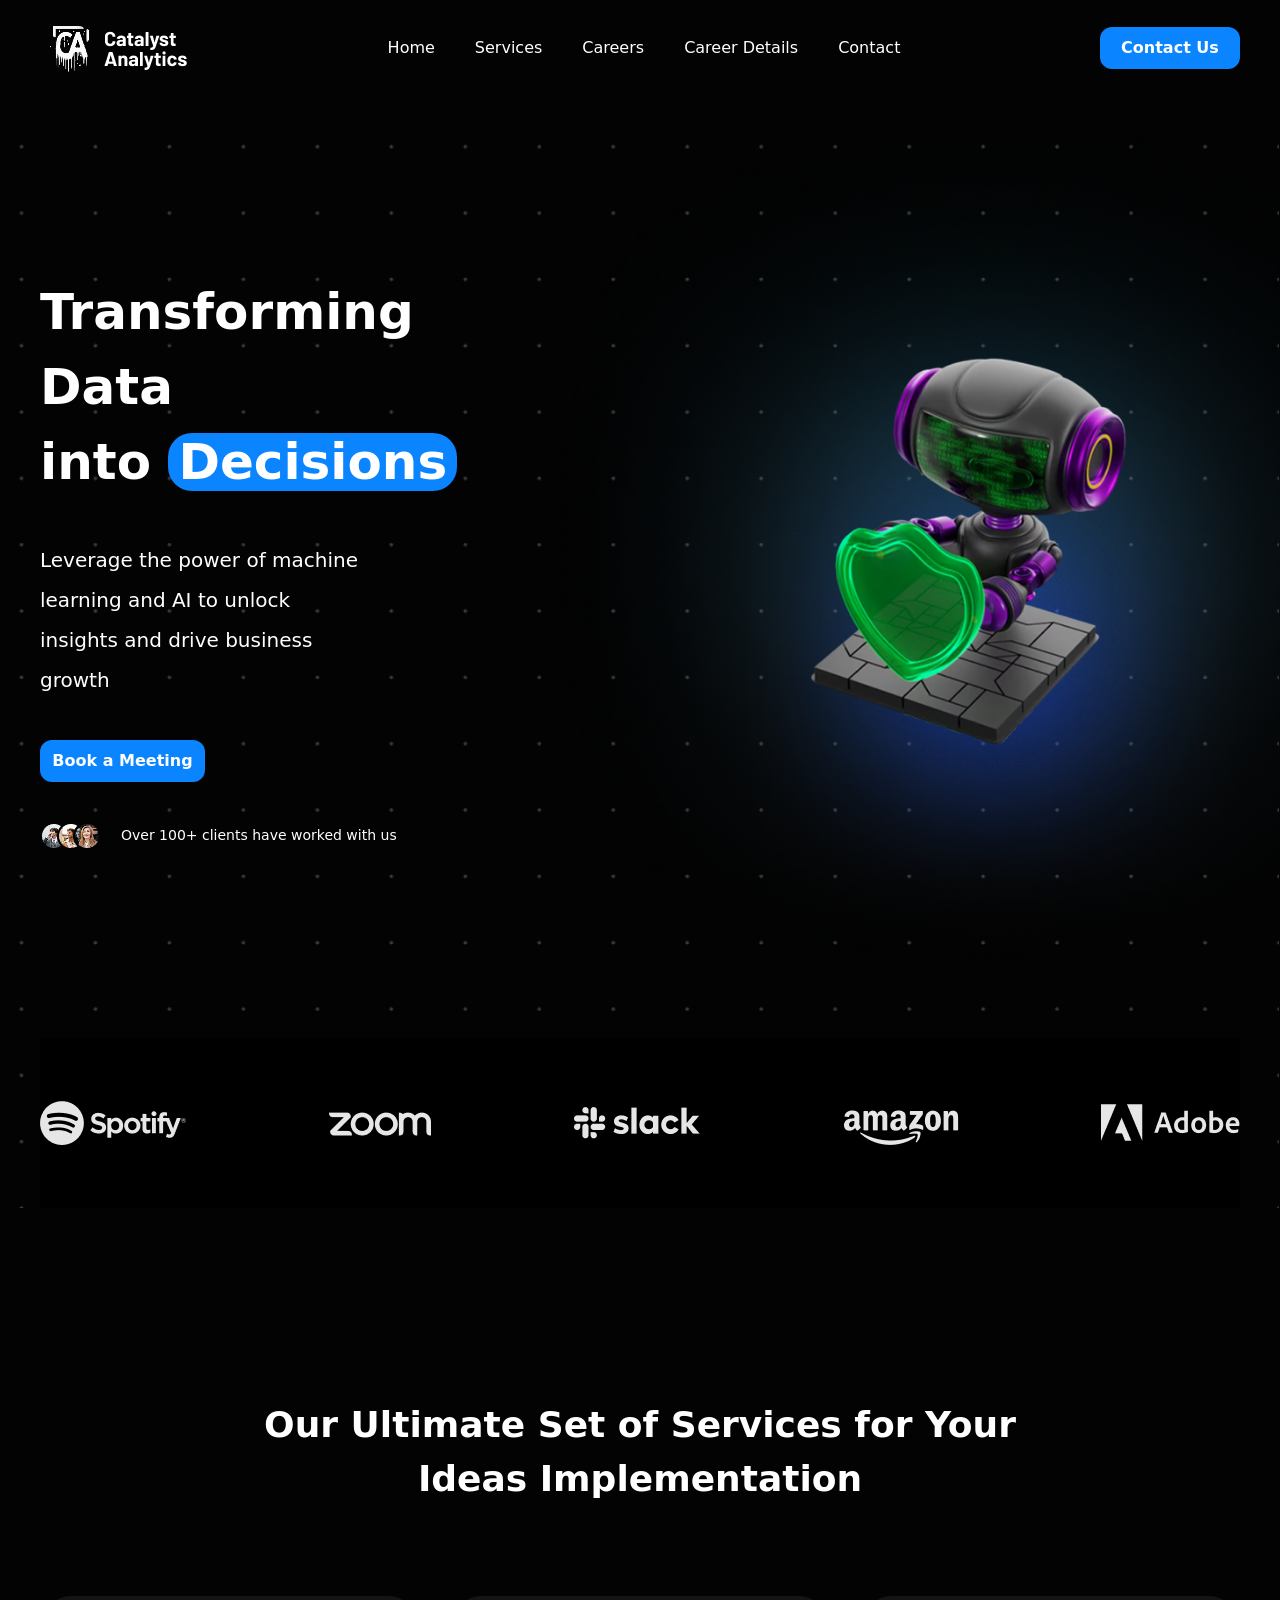
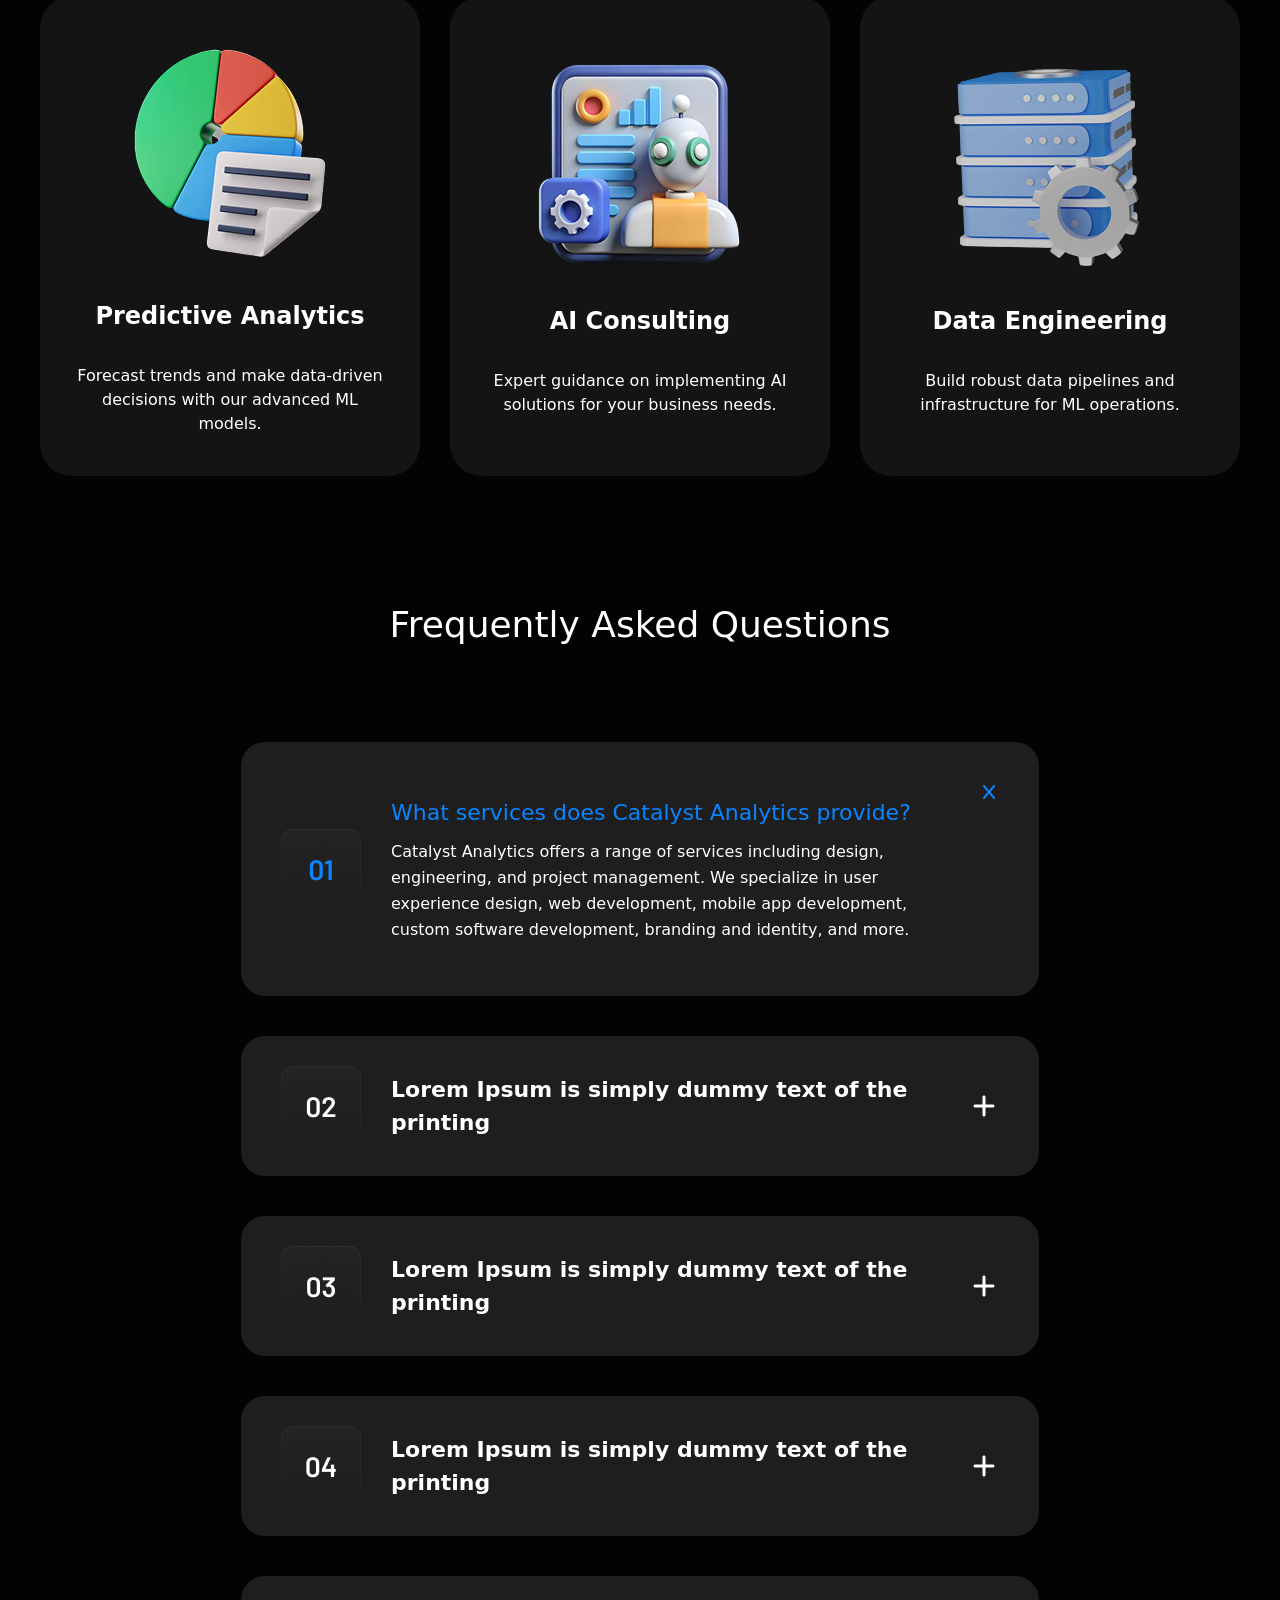
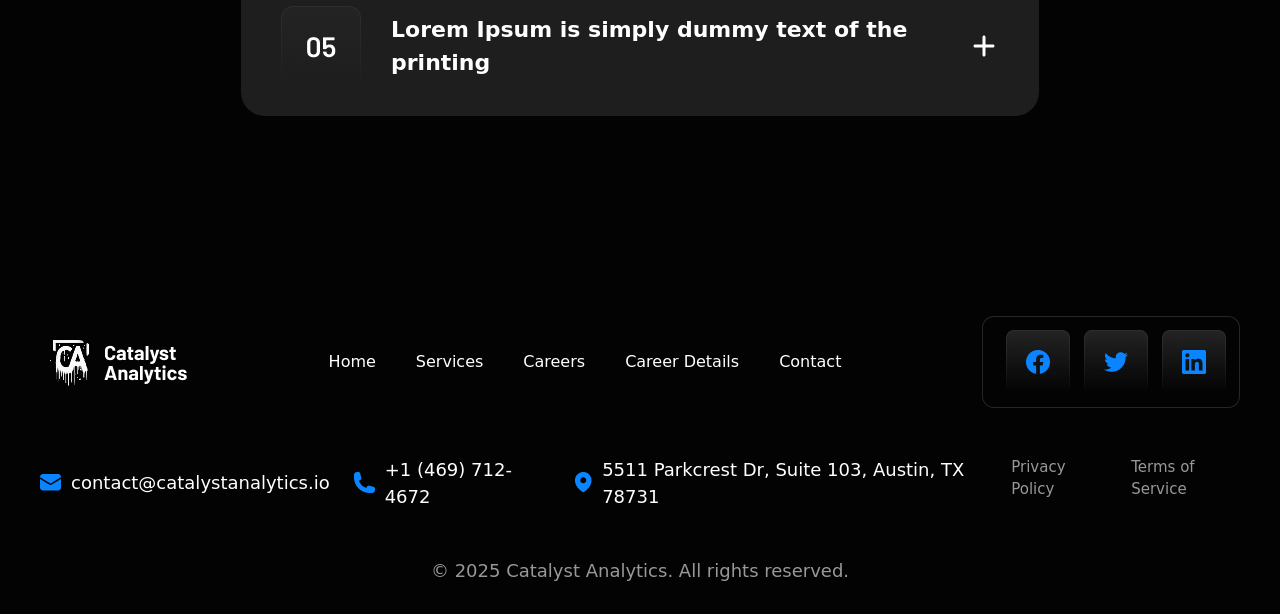
==== commit 792fbd72: "page1 footer" ====
--- a/index.html
+++ b/index.html
@@ -174,6 +174,50 @@
 
         </div>
     </section>
+    <footer
+        class="flex mb-[30px] mt-[100px] lg:mt-[100px] flex-col max-w-[1200px] justify-between w-full h-auto lg:h-[368px] m-auto px-4 lg:px-0">
+        <div class="flex mt-[50px] lg:mt-[100px] flex-col lg:flex-row justify-between items-center gap-8 lg:gap-0">
+            <img src="./Logo.png" alt="">
+
+            <div class="hidden lg:flex flex-row text-[white] gap-[40px] text-[16px]">
+                <a href="#">Home</a>
+                <a href="./src/services.html">Services</a>
+                <a href="./src/careers.html">Careers</a>
+                <a href="./src/details.html">Career Details</a>
+                <a href="./src/Contact.html">Contact</a>
+            </div>
+
+            <img src="./Sub Container.png" alt="">
+        </div>
+
+        <div
+            class="flex flex-col lg:flex-row text-[white] text-[16px] lg:text-[18px] gap-[30px] lg:gap-[45px] mt-10 lg:mt-0">
+
+            <div class="flex flex-col md:flex-row gap-[20px] lg:gap-[45px]">
+                <div class="flex flex-row items-center gap-[10px]">
+                    <img src="./Subtract (1).png" alt="">
+                    <p>contact@catalystanalytics.io</p>
+                </div>
+                <div class="flex flex-row items-center gap-[10px]">
+                    <img src="./Vector (Stroke).png" alt="">
+                    <p>+1 (469) 712-4672</p>
+                </div>
+                <div class="flex flex-row items-center gap-[10px]">
+                    <img src="./Subtract.png" alt="">
+                    <p>5511 Parkcrest Dr, Suite 103, Austin, TX 78731</p>
+                </div>
+            </div>
+
+            <div class="flex flex-row gap-[30px]">
+                <p class="text-[#98989A] text-[15px]">Privacy Policy</p>
+                <p class="text-[#98989A] text-[15px]">Terms of Service</p>
+            </div>
+        </div>
+
+        <p class="text-[#98989A] text-[16px] lg:text-[18px] text-center mt-10 lg:mt-0">
+            © 2025 Catalyst Analytics. All rights reserved.
+        </p>
+    </footer>
 </body>
 
 </html>
--- a/src/output.css
+++ b/src/output.css
@@ -177,6 +177,9 @@
   .mt-2 {
     margin-top: calc(var(--spacing) * 2);
   }
+  .mt-10 {
+    margin-top: calc(var(--spacing) * 10);
+  }
   .mt-\[0px\] {
     margin-top: 0px;
   }
@@ -186,6 +189,9 @@
   .mt-\[10px\] {
     margin-top: 10px;
   }
+  .mt-\[50px\] {
+    margin-top: 50px;
+  }
   .mt-\[70px\] {
     margin-top: 70px;
   }
@@ -228,9 +234,18 @@
   .mb-2 {
     margin-bottom: calc(var(--spacing) * 2);
   }
+  .mb-\[10px\] {
+    margin-bottom: 10px;
+  }
+  .mb-\[20px\] {
+    margin-bottom: 20px;
+  }
   .mb-\[30px\] {
     margin-bottom: 30px;
   }
+  .mb-\[50px\] {
+    margin-bottom: 50px;
+  }
   .mb-\[90px\] {
     margin-bottom: 90px;
   }
@@ -297,6 +312,12 @@
   .h-\[254px\] {
     height: 254px;
   }
+  .h-\[348px\] {
+    height: 348px;
+  }
+  .h-\[368px\] {
+    height: 368px;
+  }
   .h-\[400xp\] {
     height: 400xp;
   }
@@ -318,6 +339,9 @@
   .h-\[932px\] {
     height: 932px;
   }
+  .h-auto {
+    height: auto;
+  }
   .min-h-\[100px\] {
     min-height: 100px;
   }
@@ -387,6 +411,9 @@
   .w-\[80\%\] {
     width: 80%;
   }
+  .w-\[100px\] {
+    width: 100px;
+  }
   .w-\[140\.00000691413788\] {
     width: 140.00000691413788;
   }
@@ -417,6 +444,9 @@
   .w-\[380px\] {
     width: 380px;
   }
+  .w-\[400px\] {
+    width: 400px;
+  }
   .w-\[452px\] {
     width: 452px;
   }
@@ -507,6 +537,12 @@
   .justify-center {
     justify-content: center;
   }
+  .gap-8 {
+    gap: calc(var(--spacing) * 8);
+  }
+  .gap-\[10px\] {
+    gap: 10px;
+  }
   .gap-\[20px\] {
     gap: 20px;
   }
@@ -516,11 +552,20 @@
   .gap-\[40px\] {
     gap: 40px;
   }
+  .gap-\[45px\] {
+    gap: 45px;
+  }
   .gap-\[50px\] {
     gap: 50px;
   }
   .gap-\[90px\] {
     gap: 90px;
+  }
+  .self-end {
+    align-self: flex-end;
+  }
+  .self-start {
+    align-self: flex-start;
   }
   .rounded-2xl {
     border-radius: var(--radius-2xl);
@@ -638,8 +683,14 @@
     font-size: var(--text-4xl);
     line-height: var(--tw-leading, var(--text-4xl--line-height));
   }
+  .text-\[13px\] {
+    font-size: 13px;
+  }
   .text-\[14px\] {
     font-size: 14px;
+  }
+  .text-\[15px\] {
+    font-size: 15px;
   }
   .text-\[16px\] {
     font-size: 16px;
@@ -714,6 +765,9 @@
   .text-\[\#0A84FF\] {
     color: #0A84FF;
   }
+  .text-\[\#98989A\] {
+    color: #98989A;
+  }
   .text-\[14\[x\]\] {
     color: 14[x];
   }
@@ -733,6 +787,11 @@
     outline-style: var(--tw-outline-style);
     outline-width: 1px;
   }
+  .md\:flex-row {
+    @media (width >= 48rem) {
+      flex-direction: row;
+    }
+  }
   .lg\:mt-0 {
     @media (width >= 64rem) {
       margin-top: calc(var(--spacing) * 0);
@@ -793,6 +852,11 @@
       height: 254px;
     }
   }
+  .lg\:h-\[368px\] {
+    @media (width >= 64rem) {
+      height: 368px;
+    }
+  }
   .lg\:h-\[932px\] {
     @media (width >= 64rem) {
       height: 932px;
@@ -833,6 +897,11 @@
       align-items: center;
     }
   }
+  .lg\:gap-0 {
+    @media (width >= 64rem) {
+      gap: calc(var(--spacing) * 0);
+    }
+  }
   .lg\:gap-\[30px\] {
     @media (width >= 64rem) {
       gap: 30px;
@@ -843,6 +912,11 @@
       gap: 40px;
     }
   }
+  .lg\:gap-\[45px\] {
+    @media (width >= 64rem) {
+      gap: 45px;
+    }
+  }
   .lg\:gap-\[90px\] {
     @media (width >= 64rem) {
       gap: 90px;
@@ -863,6 +937,11 @@
       padding: 40px;
     }
   }
+  .lg\:px-0 {
+    @media (width >= 64rem) {
+      padding-inline: calc(var(--spacing) * 0);
+    }
+  }
   .lg\:px-\[40px\] {
     @media (width >= 64rem) {
       padding-inline: 40px;
@@ -891,6 +970,11 @@
   .lg\:text-\[16px\] {
     @media (width >= 64rem) {
       font-size: 16px;
+    }
+  }
+  .lg\:text-\[18px\] {
+    @media (width >= 64rem) {
+      font-size: 18px;
     }
   }
   .lg\:text-\[20px\] {
